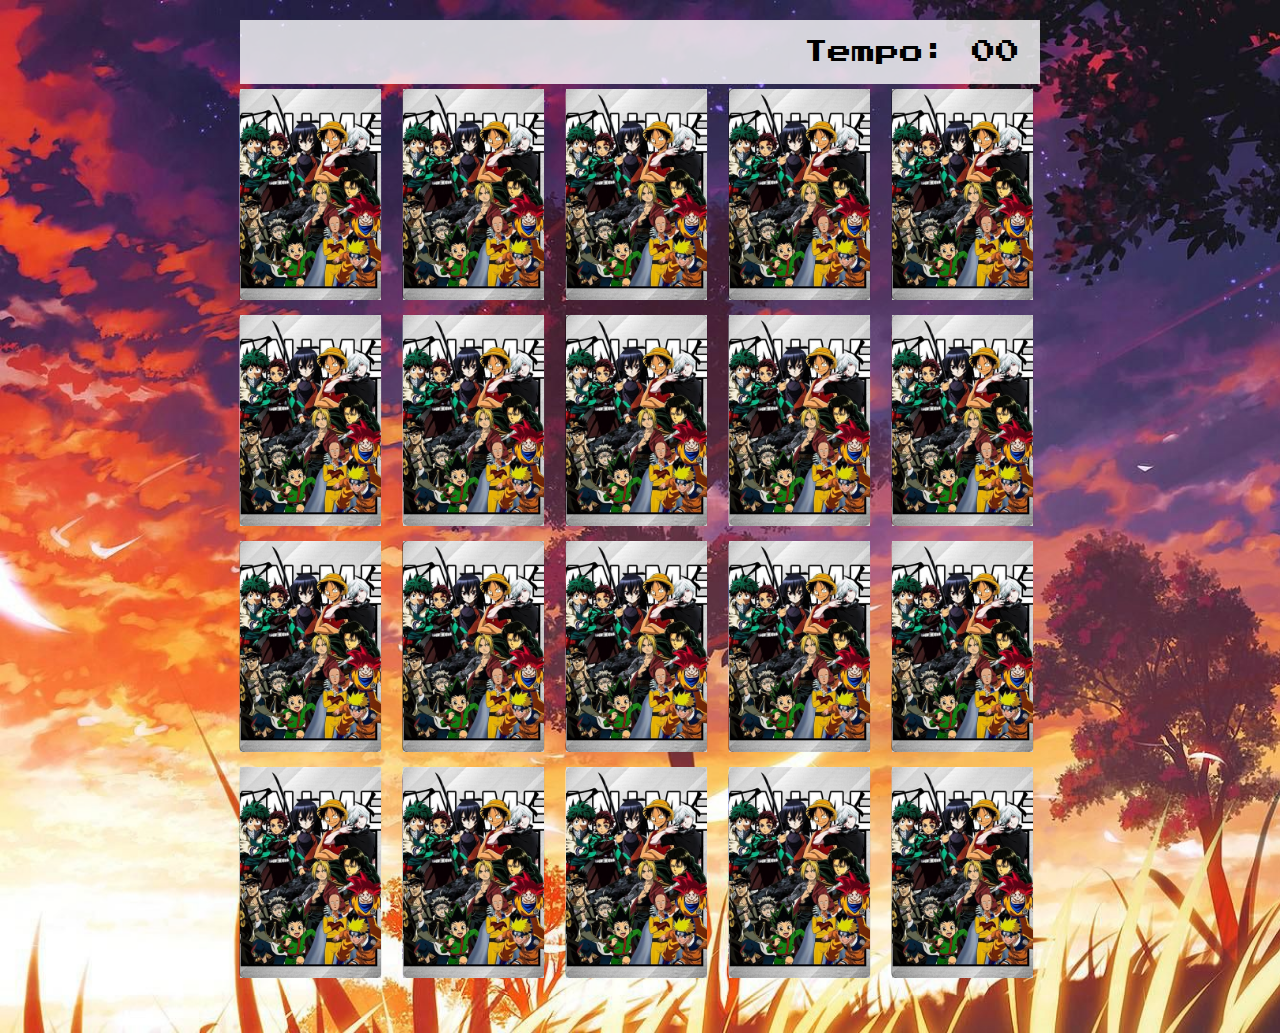
==== pages/game.html @ 669255dc "Teste" ====
<!DOCTYPE html>
<html lang="en">
<head>
    <meta charset="UTF-8">
    <meta name="viewport" content="width=device-width, initial-scale=1.0">
    <link rel="stylesheet" href="../css/Reset.css ">
    <link rel="stylesheet" href="../css/Game.css ">
    <link rel="stylesheet" media="(max-width: 768px)" href="../css/Game.css" />
    <script defer src="../js/game.js"></script>
    <title>Jogo da Memória</title>
</head>
<body>
  <main>
    <header>
        <span class="player"></span>
        <span>Tempo: <span class="timer">00</span></span>
    </header>
    <div class="grid"></div>
  </main>
</body>
</html>
---- css/Game.css ----
main{
    display: flex;
    flex-direction: column;
    width: 100%;
    background-image: url(../Imagens/bg.jpg);
    background-size: cover;
    min-height: 100vh;
    align-items: center;
    justify-content: center;
    padding: 20px 20px 50px;
    
}
header{
    display: flex;
    align-items: center;
    justify-content: space-between;
    font-size: 1.2em;
    background-color: rgba(255, 255, 255,0.8);
    width: 100%;
    max-width: 800px;
    padding: 20px;
    margin: 0 0 5px;

}

.grid{
    display: grid;
    grid-template-columns: repeat(5, 1fr);
    gap: 15px;
    width: 100%;
    max-width: 800px;
    margin: 0px auto;
}
.card{
    aspect-ratio: 2.666/4;
    width: 95%;
    position: relative;
    transition: all 400ms ease;
    transform-style: preserve-3d;
    background-color: #ccc;
}
.face{
    width: 100%;
    height: 100%;
    position: absolute;
    border-radius: 5px;
    transition: all 600ms ease;
    
    
}
.front{
    background-size: cover;
    background-repeat: no-repeat;
    background-position: center;
    transform: rotateY(180deg);
    
}
.back{
    background-image:url('../Imagens/fundo\ animes.jpg');
    background-size: cover;
    background-repeat: no-repeat;
    background-position: center;
    backface-visibility: hidden;
}
.reveal-card{
    transform: rotateY(180deg);
}
.disabled-card{
    filter: saturate(0);
    opacity: 0.5;
}


  
  main{
      display: flex;
      flex-direction: column;
      width: 100%;
      background-image: url(../Imagens/bg.jpg);
      background-size: cover;
      min-height: 100vh;
      align-items: center;
      justify-content: center;
      padding: 20px 20px 50px; 
  }
  header{
      display: flex;
      align-items: center;
      justify-content: space-between;
      font-size: 1.2em;
      background-color: rgba(255, 255, 255,0.8);
      width: 100%;
      max-width: 800px;
      padding: 20px;
      margin: 0 0 5px;
  
  }
  .grid{
      display: grid;
      grid-template-columns: repeat(5, 1fr);
      gap: 15px;
      width: 100%;
      max-width: 800px;
      margin: 0px auto;
  }
  .card{
      aspect-ratio: 2.666/4;
      width: 95%;
      position: relative;
      transition: all 400ms ease;
      transform-style: preserve-3d;
      background-color: #ccc;
  }
  .face{
      width: 100%;
      height: 100%;
      position: absolute;
      border-radius: 5px;
      transition: all 600ms ease;
      
      
  }
  .front{
      background-size: cover;
      background-repeat: no-repeat;
      background-position: center;
      transform: rotateY(180deg);
      
  }
  .back{
      background-image:url('../Imagens/fundo\ animes.jpg');
      background-size: cover;
      background-repeat: no-repeat;
      background-position: center;
      backface-visibility: hidden;
  }
  .reveal-card{
      transform: rotateY(180deg);
  }
  .disabled-card{
      filter: saturate(0);
      opacity: 0.5;
  }
  
  
  /* Para telas menores que 768px */
  @media (max-width: 767px) {
      /* Ajuste a largura do grid para 2 colunas */
      .grid {
          grid-template-columns: repeat(2, 1fr);
      }
  }
  
  /* Para telas menores que 480px */
  @media (max-width: 479px) {
      /* Ajuste a largura do grid para 1 coluna */
      .grid {
          grid-template-columns: 1fr;
      }
      /* Ajuste o tamanho da fonte no header */
      header {
          font-size: 1em;
      }
  }
  @media only screen and (max-width: 480px) {
    header {
      font-size: 1em;
      padding: 10px;
    }
  
    .grid {
      grid-template-columns: repeat(2, 1fr);
      gap: 10px;
      margin: 0px auto 5px;
    }
  }
  
  /* Estilos para telas com largura entre 480px e 768px (por exemplo, tablets) */
  @media only screen and (min-width: 480px) and (max-width: 768px) {
    header {
      font-size: 1.2em;
      padding: 15px;
    }
  
    .grid {
      grid-template-columns: repeat(3, 1fr);
      gap: 15px;
      margin: 0px auto 5px;
    }
  }
  
  /* Estilos para telas com largura acima de 768px (por exemplo, desktops) */
  @media only screen and (min-width: 768px) {
    header {
      font-size: 1.5em;
      padding: 20px;
    }
  
    .grid {
      grid-template-columns: repeat(5, 1fr);
      gap: 15px;
      margin: 0px auto 5px;
    }
  }
---- css/Game.css ----
main{
    display: flex;
    flex-direction: column;
    width: 100%;
    background-image: url(../Imagens/bg.jpg);
    background-size: cover;
    min-height: 100vh;
    align-items: center;
    justify-content: center;
    padding: 20px 20px 50px;
    
}
header{
    display: flex;
    align-items: center;
    justify-content: space-between;
    font-size: 1.2em;
    background-color: rgba(255, 255, 255,0.8);
    width: 100%;
    max-width: 800px;
    padding: 20px;
    margin: 0 0 5px;

}

.grid{
    display: grid;
    grid-template-columns: repeat(5, 1fr);
    gap: 15px;
    width: 100%;
    max-width: 800px;
    margin: 0px auto;
}
.card{
    aspect-ratio: 2.666/4;
    width: 95%;
    position: relative;
    transition: all 400ms ease;
    transform-style: preserve-3d;
    background-color: #ccc;
}
.face{
    width: 100%;
    height: 100%;
    position: absolute;
    border-radius: 5px;
    transition: all 600ms ease;
    
    
}
.front{
    background-size: cover;
    background-repeat: no-repeat;
    background-position: center;
    transform: rotateY(180deg);
    
}
.back{
    background-image:url('../Imagens/fundo\ animes.jpg');
    background-size: cover;
    background-repeat: no-repeat;
    background-position: center;
    backface-visibility: hidden;
}
.reveal-card{
    transform: rotateY(180deg);
}
.disabled-card{
    filter: saturate(0);
    opacity: 0.5;
}


  
  main{
      display: flex;
      flex-direction: column;
      width: 100%;
      background-image: url(../Imagens/bg.jpg);
      background-size: cover;
      min-height: 100vh;
      align-items: center;
      justify-content: center;
      padding: 20px 20px 50px; 
  }
  header{
      display: flex;
      align-items: center;
      justify-content: space-between;
      font-size: 1.2em;
      background-color: rgba(255, 255, 255,0.8);
      width: 100%;
      max-width: 800px;
      padding: 20px;
      margin: 0 0 5px;
  
  }
  .grid{
      display: grid;
      grid-template-columns: repeat(5, 1fr);
      gap: 15px;
      width: 100%;
      max-width: 800px;
      margin: 0px auto;
  }
  .card{
      aspect-ratio: 2.666/4;
      width: 95%;
      position: relative;
      transition: all 400ms ease;
      transform-style: preserve-3d;
      background-color: #ccc;
  }
  .face{
      width: 100%;
      height: 100%;
      position: absolute;
      border-radius: 5px;
      transition: all 600ms ease;
      
      
  }
  .front{
      background-size: cover;
      background-repeat: no-repeat;
      background-position: center;
      transform: rotateY(180deg);
      
  }
  .back{
      background-image:url('../Imagens/fundo\ animes.jpg');
      background-size: cover;
      background-repeat: no-repeat;
      background-position: center;
      backface-visibility: hidden;
  }
  .reveal-card{
      transform: rotateY(180deg);
  }
  .disabled-card{
      filter: saturate(0);
      opacity: 0.5;
  }
  
  
  /* Para telas menores que 768px */
  @media (max-width: 767px) {
      /* Ajuste a largura do grid para 2 colunas */
      .grid {
          grid-template-columns: repeat(2, 1fr);
      }
  }
  
  /* Para telas menores que 480px */
  @media (max-width: 479px) {
      /* Ajuste a largura do grid para 1 coluna */
      .grid {
          grid-template-columns: 1fr;
      }
      /* Ajuste o tamanho da fonte no header */
      header {
          font-size: 1em;
      }
  }
  @media only screen and (max-width: 480px) {
    header {
      font-size: 1em;
      padding: 10px;
    }
  
    .grid {
      grid-template-columns: repeat(2, 1fr);
      gap: 10px;
      margin: 0px auto 5px;
    }
  }
  
  /* Estilos para telas com largura entre 480px e 768px (por exemplo, tablets) */
  @media only screen and (min-width: 480px) and (max-width: 768px) {
    header {
      font-size: 1.2em;
      padding: 15px;
    }
  
    .grid {
      grid-template-columns: repeat(3, 1fr);
      gap: 15px;
      margin: 0px auto 5px;
    }
  }
  
  /* Estilos para telas com largura acima de 768px (por exemplo, desktops) */
  @media only screen and (min-width: 768px) {
    header {
      font-size: 1.5em;
      padding: 20px;
    }
  
    .grid {
      grid-template-columns: repeat(5, 1fr);
      gap: 15px;
      margin: 0px auto 5px;
    }
  }
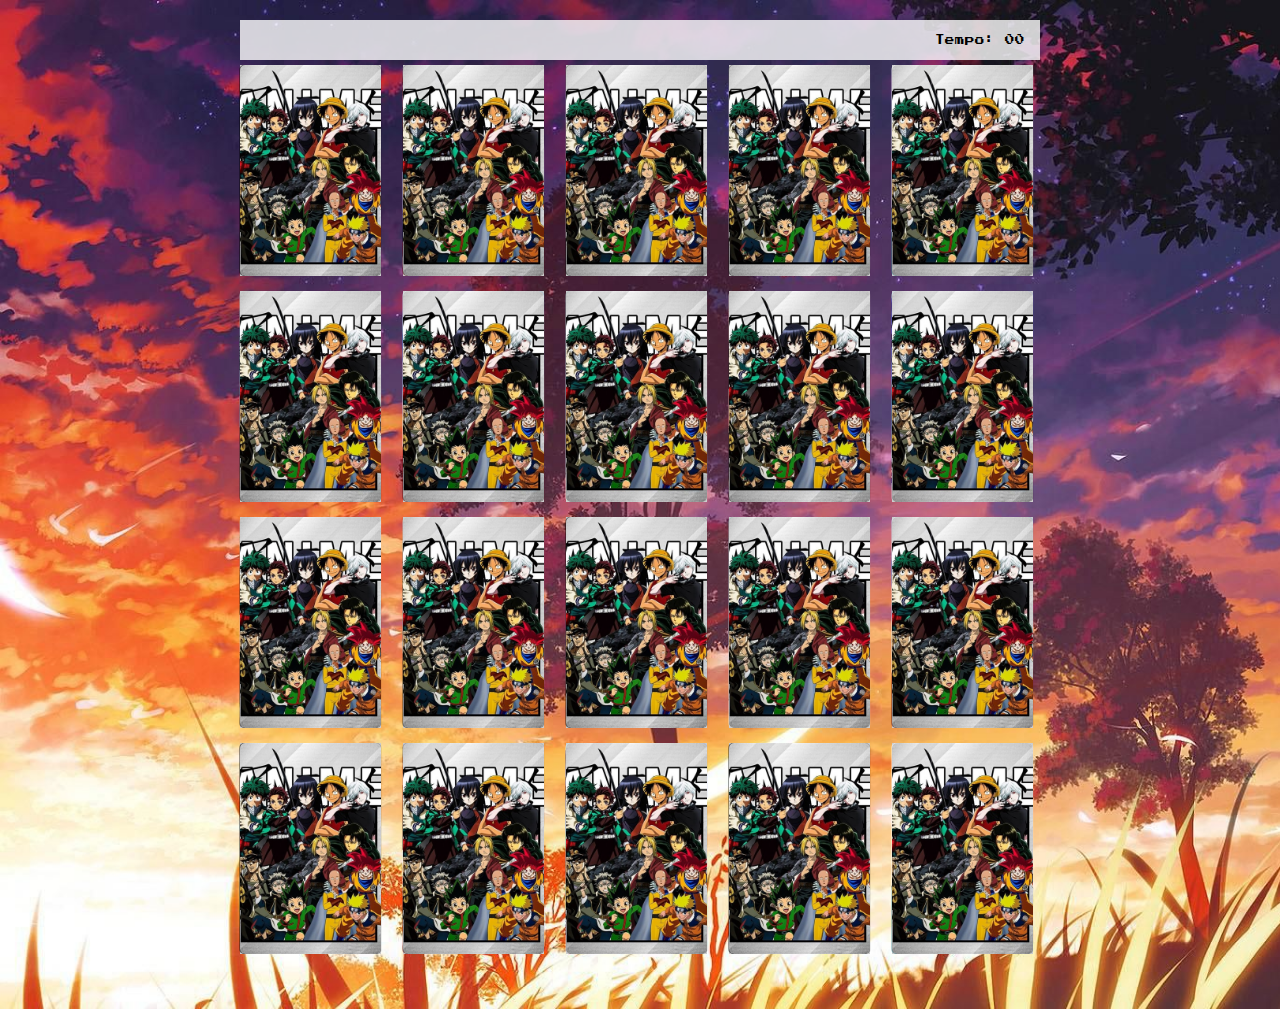
==== commit 7e000145: "teste5.0" ====
--- a/pages/game.html
+++ b/pages/game.html
@@ -5,6 +5,7 @@
     <meta name="viewport" content="width=device-width, initial-scale=1.0">
     <link rel="stylesheet" href="../css/Reset.css ">
     <link rel="stylesheet" href="../css/Game.css ">
+    <link rel="icon" href="../Imagens/brain.png">
     <link rel="stylesheet" media="(max-width: 768px)" href="../css/Game.css" />
     <script defer src="../js/game.js"></script>
     <title>Jogo da Memória</title>
--- a/css/Game.css
+++ b/css/Game.css
@@ -147,7 +147,7 @@
   @media (max-width: 767px) {
       /* Ajuste a largura do grid para 2 colunas */
       .grid {
-          grid-template-columns: repeat(2, 1fr);
+          grid-template-columns: repeat(5, 1fr);
       }
   }
   
@@ -155,21 +155,21 @@
   @media (max-width: 479px) {
       /* Ajuste a largura do grid para 1 coluna */
       .grid {
-          grid-template-columns: 1fr;
+        grid-template-columns: repeat(5, 1fr);
       }
       /* Ajuste o tamanho da fonte no header */
       header {
-          font-size: 1em;
+          font-size: 0.5em;
       }
   }
   @media only screen and (max-width: 480px) {
     header {
-      font-size: 1em;
+      font-size: 0.5em;
       padding: 10px;
     }
   
     .grid {
-      grid-template-columns: repeat(2, 1fr);
+      grid-template-columns: repeat(5, 1fr);
       gap: 10px;
       margin: 0px auto 5px;
     }
@@ -178,12 +178,12 @@
   /* Estilos para telas com largura entre 480px e 768px (por exemplo, tablets) */
   @media only screen and (min-width: 480px) and (max-width: 768px) {
     header {
-      font-size: 1.2em;
+      font-size: 0.6em;
       padding: 15px;
     }
   
     .grid {
-      grid-template-columns: repeat(3, 1fr);
+      grid-template-columns: repeat(5, 1fr);
       gap: 15px;
       margin: 0px auto 5px;
     }
@@ -201,4 +201,16 @@
       gap: 15px;
       margin: 0px auto 5px;
     }
+  }
+  @media only screen and (min-width: 828px) and (max-width: 1792px) {
+    header {
+      font-size: 0.6em;
+      padding: 15px;
+    }
+  
+    .grid {
+      grid-template-columns: repeat(5, 1fr);
+      gap: 15px;
+      margin: 0px auto 5px;
+    }
   }--- a/css/Game.css
+++ b/css/Game.css
@@ -147,7 +147,7 @@
   @media (max-width: 767px) {
       /* Ajuste a largura do grid para 2 colunas */
       .grid {
-          grid-template-columns: repeat(2, 1fr);
+          grid-template-columns: repeat(5, 1fr);
       }
   }
   
@@ -155,21 +155,21 @@
   @media (max-width: 479px) {
       /* Ajuste a largura do grid para 1 coluna */
       .grid {
-          grid-template-columns: 1fr;
+        grid-template-columns: repeat(5, 1fr);
       }
       /* Ajuste o tamanho da fonte no header */
       header {
-          font-size: 1em;
+          font-size: 0.5em;
       }
   }
   @media only screen and (max-width: 480px) {
     header {
-      font-size: 1em;
+      font-size: 0.5em;
       padding: 10px;
     }
   
     .grid {
-      grid-template-columns: repeat(2, 1fr);
+      grid-template-columns: repeat(5, 1fr);
       gap: 10px;
       margin: 0px auto 5px;
     }
@@ -178,12 +178,12 @@
   /* Estilos para telas com largura entre 480px e 768px (por exemplo, tablets) */
   @media only screen and (min-width: 480px) and (max-width: 768px) {
     header {
-      font-size: 1.2em;
+      font-size: 0.6em;
       padding: 15px;
     }
   
     .grid {
-      grid-template-columns: repeat(3, 1fr);
+      grid-template-columns: repeat(5, 1fr);
       gap: 15px;
       margin: 0px auto 5px;
     }
@@ -201,4 +201,16 @@
       gap: 15px;
       margin: 0px auto 5px;
     }
+  }
+  @media only screen and (min-width: 828px) and (max-width: 1792px) {
+    header {
+      font-size: 0.6em;
+      padding: 15px;
+    }
+  
+    .grid {
+      grid-template-columns: repeat(5, 1fr);
+      gap: 15px;
+      margin: 0px auto 5px;
+    }
   }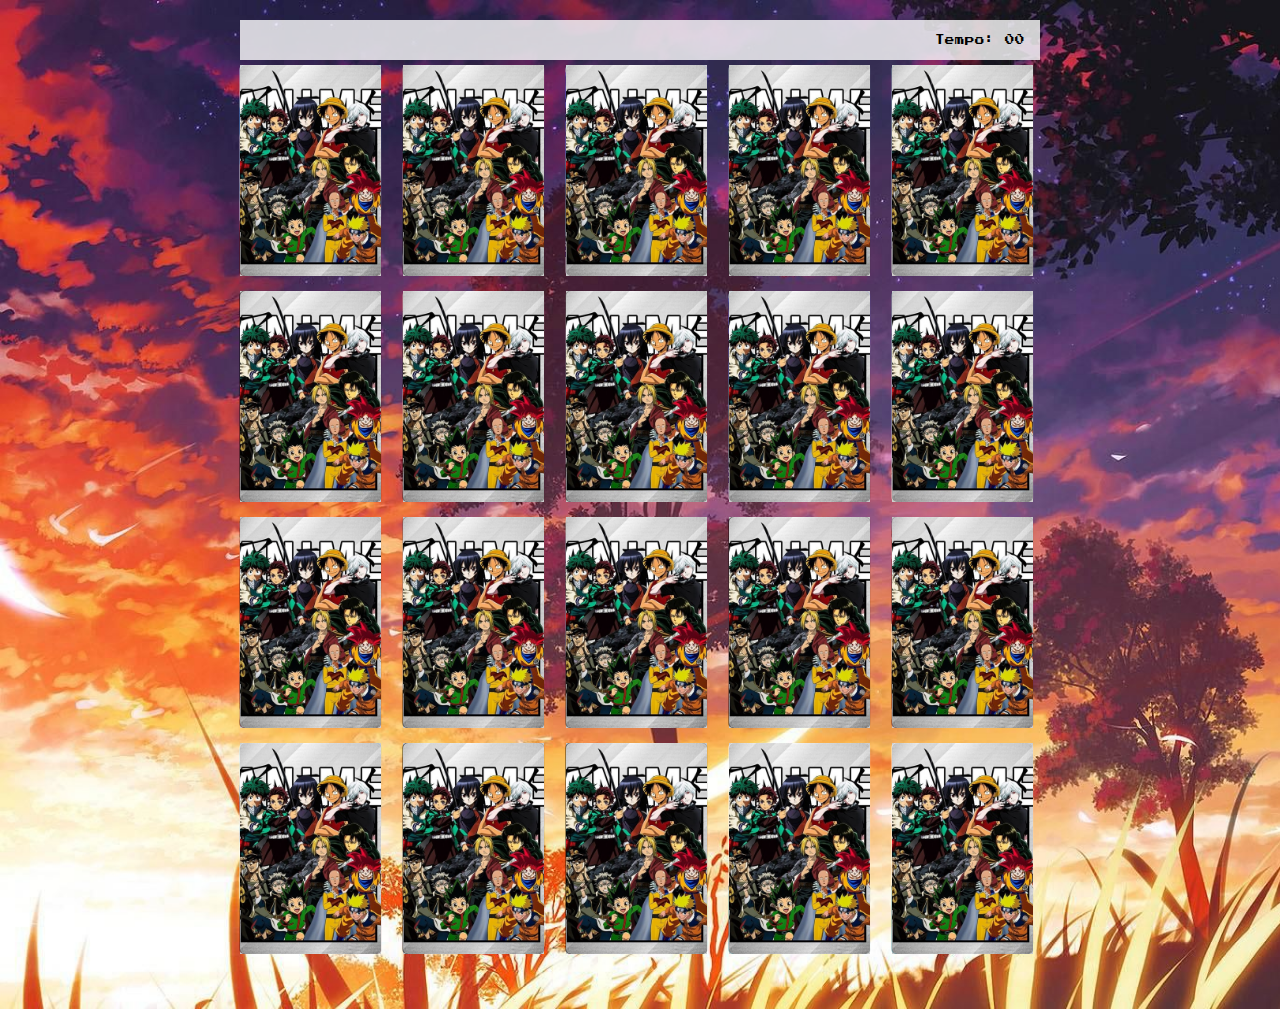
==== commit e5a69187: "versao 2.0" ====
--- a/pages/game.html
+++ b/pages/game.html
@@ -1,5 +1,5 @@
 <!DOCTYPE html>
-<html lang="en">
+<html lang="en" translate="no">
 <head>
     <meta charset="UTF-8">
     <meta name="viewport" content="width=device-width, initial-scale=1.0">
